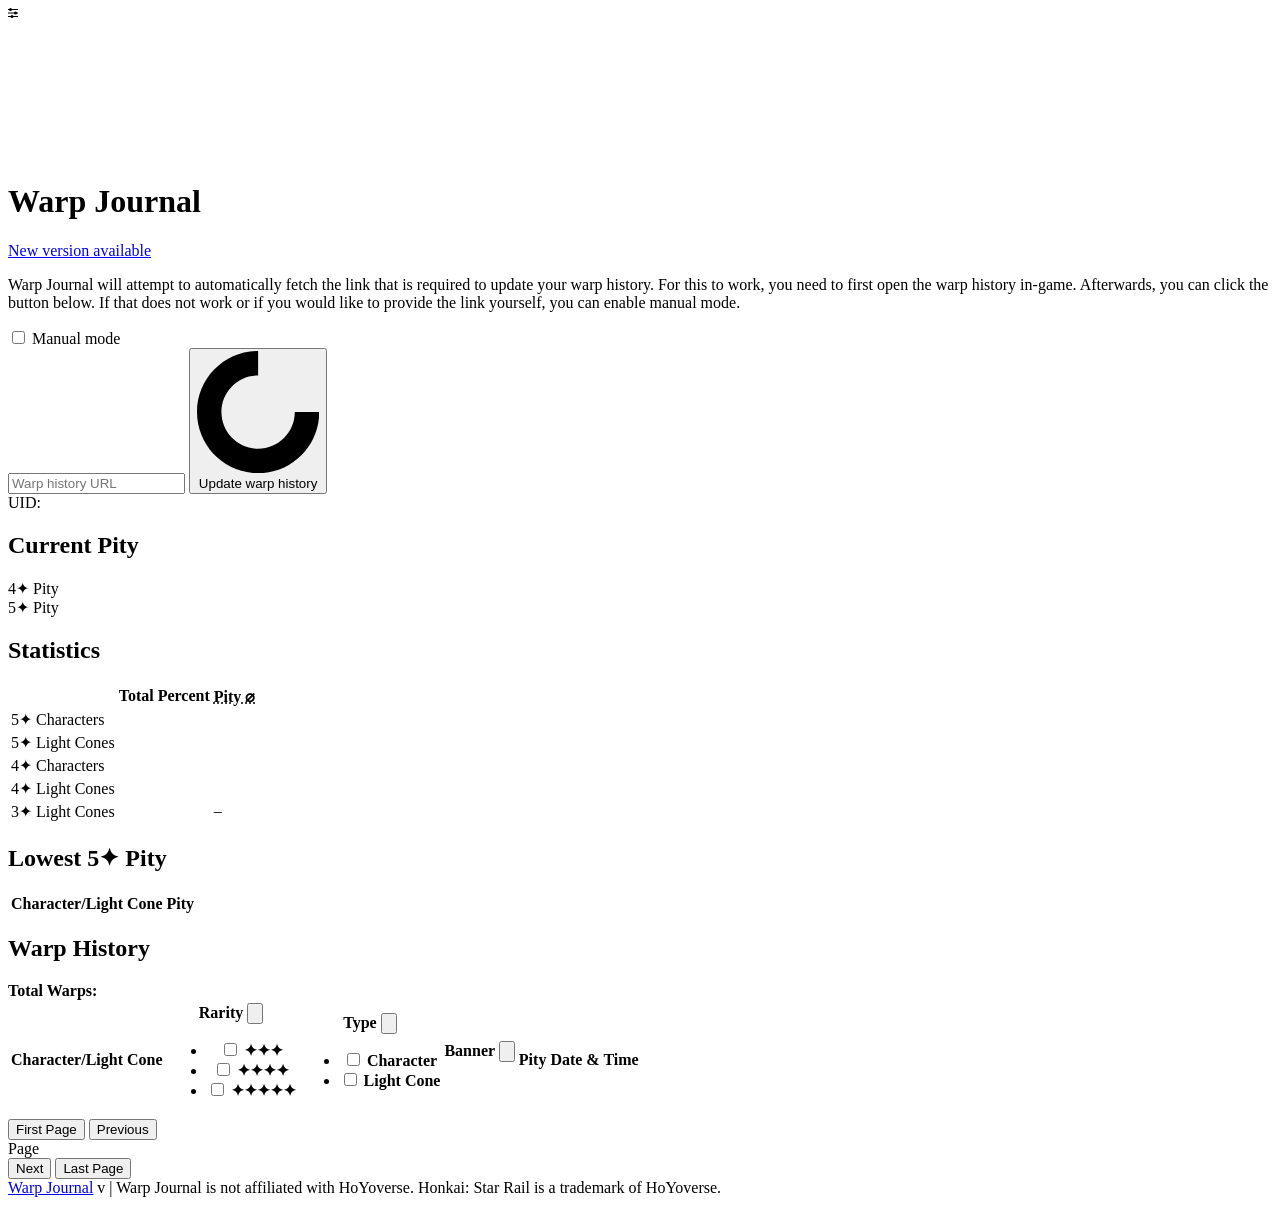
==== frontend/index.html @ 72330de9 "initial commit" ====
<!DOCTYPE html>
<html>
<head>
    <title>Warp Journal – Honkai: Star Rail Gacha Tracker</title>
    <meta charset="utf-8">
    <link rel="icon" href="static/icon.png">
    <link rel="stylesheet" href="static/style.css">
</head>
<body x-data="app()">
    <svg id="svg-defs">
        <g id="settings-icon">
            <path d="m0 1h10v1h-10v-1z"/>
            <path d="m0 8h10v1h-10v-1z"/>
            <path d="m0 4.5h10v1h-10v-1z"/>
            <path d="m4 1.5a1.5 1.5 0 0 1-1.5 1.5 1.5 1.5 0 0 1-1.5-1.5 1.5 1.5 0 0 1 1.5-1.5 1.5 1.5 0 0 1 1.5 1.5z"/>
            <path d="m5.5 8.5a1.5 1.5 0 0 1-1.5 1.5 1.5 1.5 0 0 1-1.5-1.5 1.5 1.5 0 0 1 1.5-1.5 1.5 1.5 0 0 1 1.5 1.5z"/>
            <path d="m9 5a1.5 1.5 0 0 1-1.5 1.5 1.5 1.5 0 0 1-1.5-1.5 1.5 1.5 0 0 1 1.5-1.5 1.5 1.5 0 0 1 1.5 1.5z"/>
        </g>
    </svg>

    <div id="bg-stars">
        <div class="c1"></div>
        <div class="c2"></div>
        <div class="c3"></div>
        <div class="c4"></div>
    </div>

    <main>
        <header class="flex-header">
            <h1>Warp Journal</h1>
            <a class="update" href="https://github.com/Ennea/warp-journal/releases/latest"
                target="_blank" x-show="showUpdateNotification">New version available</a>
        </header>

        <div id="update-container">
            <p>
                Warp Journal will attempt to automatically fetch the link that is required to update your warp history. For this to work, you need to first open the warp history in-game. Afterwards, you can click the button below. If that does not work or if you would like to provide the link yourself, you can enable manual mode.
            </p>

            <label class="checkbox">
                <input type="checkbox" x-model="manualUpdate">
                <span class="checkbox"></span>
                <span class="label">Manual mode</span>
            </label>
            <br>

            <form class="input-container" @submit="updateWarps($event)">
                <input type="text" placeholder="Warp history URL" x-model="warpHistoryURL" x-show="manualUpdate">
                <button type="submit" class="button" :disabled="requestInProgress || (manualUpdate && warpHistoryURL.length == 0)">
                    <svg id="spinner" viewBox="0 0 10 10" x-show="requestInProgress">
                        <path d="M5,0C2.239,0 0,2.239 0,5C0,7.76 2.24,10 5,10C7.761,10 10,7.761 10,5L8,5C8,6.657 6.657,8 5,8C3.344,8 2,6.656 2,5C2,3.343 3.343,2 5,2L5,0Z" />
                    </svg>
                    Update warp history
                </button>
            </form>

            <div id="message-output" x-text="backendMessage" :class="backendStatus >= 400 ? 'error' : ''"></div>
        </div>

        <div id="uid-selector" x-show="availableUIDs.length > 1">
            <label>UID:</label>
            <div class="select" x-model="selectedUID" x-ref="uidSelector">
                <div class="fake-select" x-text="selectedUID" @click="toggleUIDSelector($event)"></div>
                <ul class="fake-select-options" x-ref="uidSelectorOptions" x-show="uidSelectorOpen">
                    <template x-for="uid in availableUIDs">
                        <li :class="uid == selectedUID ? 'active' : ''" x-text="uid" @click="selectUID(uid)"></li>
                    </template>
                </ul>
            </div>
        </div>

        <div id="data-container" class="hidden" x-ref="dataContainer" x-show="dataLoaded && totalWarps > 0">
            <section id="pity-container">
                <h2>Current Pity</h2>
                <div id="current-pity" class="fake-table">
                    <div class="column">
                        <div class="header"></div>
                        <div>4<span class="star">✦</span> Pity</div>
                        <div>5<span class="star">✦</span> Pity</div>
                    </div>
                    <template x-for="banner in pity">
                        <div class="column">
                            <div class="header" x-text="banner.name"></div>
                            <div x-text="banner.pity4"></div>
                            <div x-text="banner.pity5"></div>
                        </div>
                    </template>
                </div>
            </section>

            <div id="statistics-container">
                <section>
                    <h2>Statistics</h2>
                    <table id="item-statistics">
                        <thead>
                            <tr>
                                <th></th>
                                <th>Total</th>
                                <th>Percent</th>
                                <th><abbr title="Average Pity">Pity ⌀</abbr></th>
                            </tr>
                        </thead>
                        <tbody>
                            <tr>
                                <td>5<span class="star">✦</span> Characters</td>
                                <td x-text="statistics?.characters5?.total"></td>
                                <td class="percent" x-text="statistics?.characters5?.percent"></td>
                                <td x-text="statistics?.characters5?.averagePity"></td>
                            </tr>
                            <tr>
                                <td>5<span class="star">✦</span> Light Cones</td>
                                <td x-text="statistics?.lightcones5?.total"></td>
                                <td class="percent" x-text="statistics?.lightcones5?.percent"></td>
                                <td x-text="statistics?.lightcones5?.averagePity"></td>
                            </tr>
                            <tr>
                                <td>4<span class="star">✦</span> Characters</td>
                                <td x-text="statistics?.characters4?.total"></td>
                                <td class="percent" x-text="statistics?.characters4?.percent"></td>
                                <td x-text="statistics?.characters4?.averagePity"></td>
                            </tr>
                            <tr>
                                <td>4<span class="star">✦</span> Light Cones</td>
                                <td x-text="statistics?.lightcones4?.total"></td>
                                <td class="percent" x-text="statistics?.lightcones4?.percent"></td>
                                <td x-text="statistics?.lightcones4?.averagePity"></td>
                            </tr>
                            <tr>
                                <td>3<span class="star">✦</span> Light Cones</td>
                                <td x-text="statistics?.lightcones3?.total"></td>
                                <td class="percent" x-text="statistics?.lightcones3?.percent"></td>
                                <td>–</td>
                            </tr>
                        </tbody>
                    </table>
                </section>

                <section>
                    <h2>Lowest 5<span class="star">✦</span> Pity</h2>
                    <table id="low-pity-statistics">
                        <colgroup>
                            <col class="low-pity-name">
                            <col class="low-pity-amount">
                        </colgroup>
                        <thead>
                            <tr>
                                <th>Character/Light Cone</th>
                                <th>Pity</th>
                            </tr>
                        </thead>
                        <tbody>
                            <template x-for="reward in lowPity">
                                <tr>
                                    <td class="overflow" x-text="reward.name"></td>
                                    <td x-text="reward.pity"></td>
                                </tr>
                            </template>
                        </tbody>
                    </table>
                </section>
            </div>

            <section id="history-container">
                <header class="flex-header">
                    <h2>Warp History</h2>
                    <div><strong>Total Warps:</strong> <span x-text="totalWarps"></span></div>
                </header>
                <table id="warp-history">
                    <colgroup>
                        <col class="reward-name">
                        <col class="rarity">
                        <col class="reward-type">
                        <col class="banner-name">
                        <col class="pity">
                        <col class="datetime">
                    </colgroup>
                    <thead>
                        <tr>
                            <th>Character/Light Cone</th>
                            <th>
                                Rarity
                                <button class="settings" @click="toggleColumnSettings($event, 'rarity')">
                                    <svg class="settings" viewBox="0 0 10 10"><use href="#settings-icon" /></svg>
                                </button>
                                <ul class="settings-menu" x-ref="columnSettings_rarity" x-show="columnSettingsOpen.rarity">
                                    <li>
                                        <label>
                                            <input type="checkbox" x-model="columnFilters.rarity._3">
                                            <span class="checkbox"></span>
                                            <span class="label star">✦✦✦</span>
                                        </label>
                                    </li>
                                    <li>
                                        <label>
                                            <input type="checkbox" x-model="columnFilters.rarity._4">
                                            <span class="checkbox"></span>
                                            <span class="label star">✦✦✦✦</span>
                                        </label>
                                    </li>
                                    <li>
                                        <label>
                                            <input type="checkbox" x-model="columnFilters.rarity._5">
                                            <span class="checkbox"></span>
                                            <span class="label star">✦✦✦✦✦</span>
                                        </label>
                                    </li>
                                </ul>
                            </th>
                            <th>
                                Type
                                <button class="settings" @click="toggleColumnSettings($event, 'type')">
                                    <svg class="settings" viewBox="0 0 10 10"><use href="#settings-icon" /></svg>
                                </button>
                                <ul class="settings-menu" x-ref="columnSettings_type" x-show="columnSettingsOpen.type">
                                    <li>
                                        <label>
                                            <input type="checkbox" x-model="columnFilters.type.Character">
                                            <span class="checkbox"></span>
                                            <span class="label">Character</span>
                                        </label>
                                    </li>
                                    <li>
                                        <label>
                                            <input type="checkbox" x-model="columnFilters.type.Light_Cone">
                                            <span class="checkbox"></span>
                                            <span class="label">Light Cone</span>
                                        </label>
                                    </li>
                                </ul>
                            </th>
                            <th>
                                Banner
                                <button class="settings" @click="toggleColumnSettings($event, 'bannerType')">
                                    <svg class="settings" viewBox="0 0 10 10"><use href="#settings-icon" /></svg>
                                </button>
                                <ul class="settings-menu" x-ref="columnSettings_bannerType" x-show="columnSettingsOpen.bannerType">
                                    <template x-for="bannerType in bannerTypesList">
                                        <li>
                                            <label>
                                                <input type="checkbox" checked @change="bannerTypeFilterChange($event, bannerType.key)">
                                                <span class="checkbox"></span>
                                                <span class="label" x-text="bannerType.name"></span>
                                            </label>
                                        </li>
                                    </template>
                                </ul>
                            </th>
                            <th>Pity</th>
                            <th>Date & Time</th>
                        </tr>
                    </thead>
                    <tbody>
                        <template x-for="warp in pagedWarpHistory">
                            <tr :class="warp.rarity == 5 ? 'rarity-5' : warp.rarity == 4 ? 'rarity-4' : ''">
                                <td class="overflow"><div x-text="warp.name"></div></td>
                                <td :class="warp.rarityText.length > 1 ? 'star' : ''"><div x-text="warp.rarityText"></div></td>
                                <td><div x-text="warp.type"></div></td>
                                <td><div x-text="warp.bannerTypeName"></div></td>
                                <td><div x-text="warp.pity || '–'"></div></td>
                                <td><div x-text="warp.time"></div></td>
                            </tr>
                        </template>
                    </tbody>
                </table>
                <div id="history-controls">
                    <button type="button" class="history-button" :disabled="warpHistoryPage == 0" @click="firstPage()">First Page</button>
                    <button type="button" class="history-button" :disabled="warpHistoryPage == 0" @click="previousPage()">Previous</button>
                    <div class="page-display">Page <span x-text="warpHistoryPage + 1"></span></div>
                    <button type="button" class="history-button" :disabled="warpHistoryPage == warpHistoryLastPage" @click="nextPage()">Next</button>
                    <button type="button" class="history-button" :disabled="warpHistoryPage == warpHistoryLastPage" @click="lastPage()">Last Page</button>
                </div>
            </section>
        </div>
    </main>

    <footer>
        <a href="https://github.com/Ennea/warp-journal" target="_blank">Warp Journal</a> v<span x-text="VERSION"></span> | Warp Journal is not affiliated with HoYoverse. Honkai: Star Rail is a trademark of HoYoverse.
    </footer>

    <script src="static/script.js"></script>
    <script src="static/alpine3.12.1.min.js"></script>
</body>
</html>
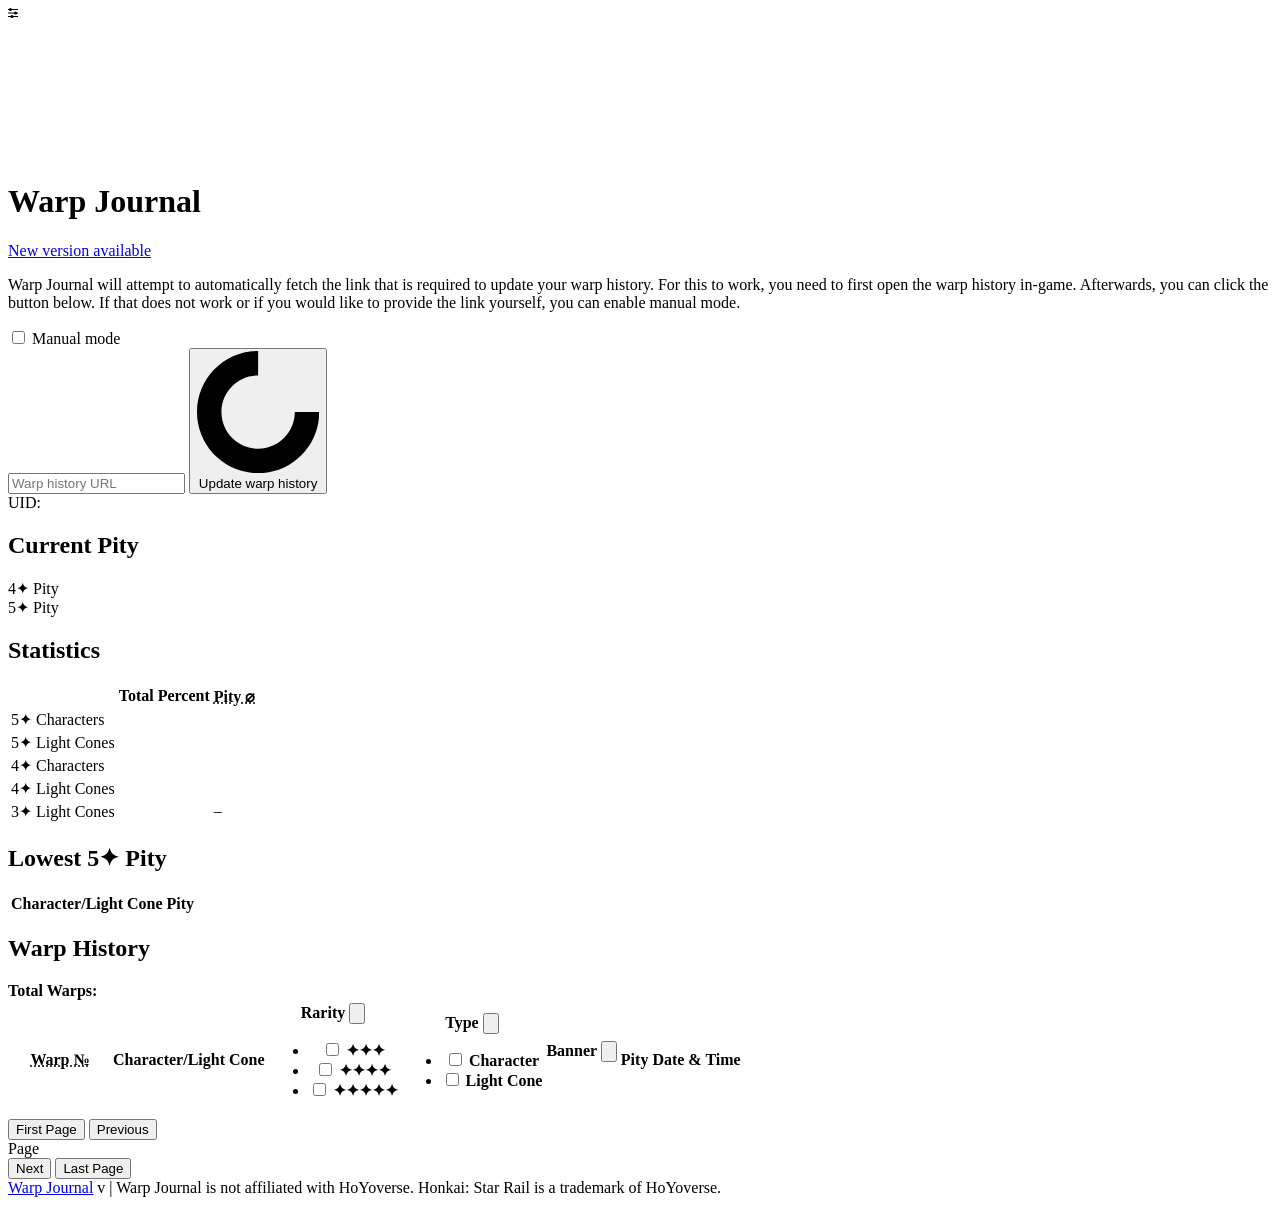
==== commit e4294b66: "Add "Warp №" column" ====
--- a/frontend/index.html
+++ b/frontend/index.html
@@ -167,6 +167,7 @@
                 </header>
                 <table id="warp-history">
                     <colgroup>
+                        <col class="warp-no" width="100">
                         <col class="reward-name">
                         <col class="rarity">
                         <col class="reward-type">
@@ -176,7 +177,10 @@
                     </colgroup>
                     <thead>
                         <tr>
-                            <th>Character/Light Cone</th>
+                            <th>
+                                <abbr title="warp number per banner">Warp №</abbr>
+                            </th>
+                            <th class="align-left">Character/Light Cone</th>
                             <th>
                                 Rarity
                                 <button class="settings" @click="toggleColumnSettings($event, 'rarity')">
@@ -252,7 +256,8 @@
                     <tbody>
                         <template x-for="warp in pagedWarpHistory">
                             <tr :class="warp.rarity == 5 ? 'rarity-5' : warp.rarity == 4 ? 'rarity-4' : ''">
-                                <td class="overflow"><div x-text="warp.name"></div></td>
+                                <td><div x-text="warp.numOnBanner"></div></td>
+                                <td class="overflow align-left"><div x-text="warp.name"></div></td>
                                 <td :class="warp.rarityText.length > 1 ? 'star' : ''"><div x-text="warp.rarityText"></div></td>
                                 <td><div x-text="warp.type"></div></td>
                                 <td><div x-text="warp.bannerTypeName"></div></td>
